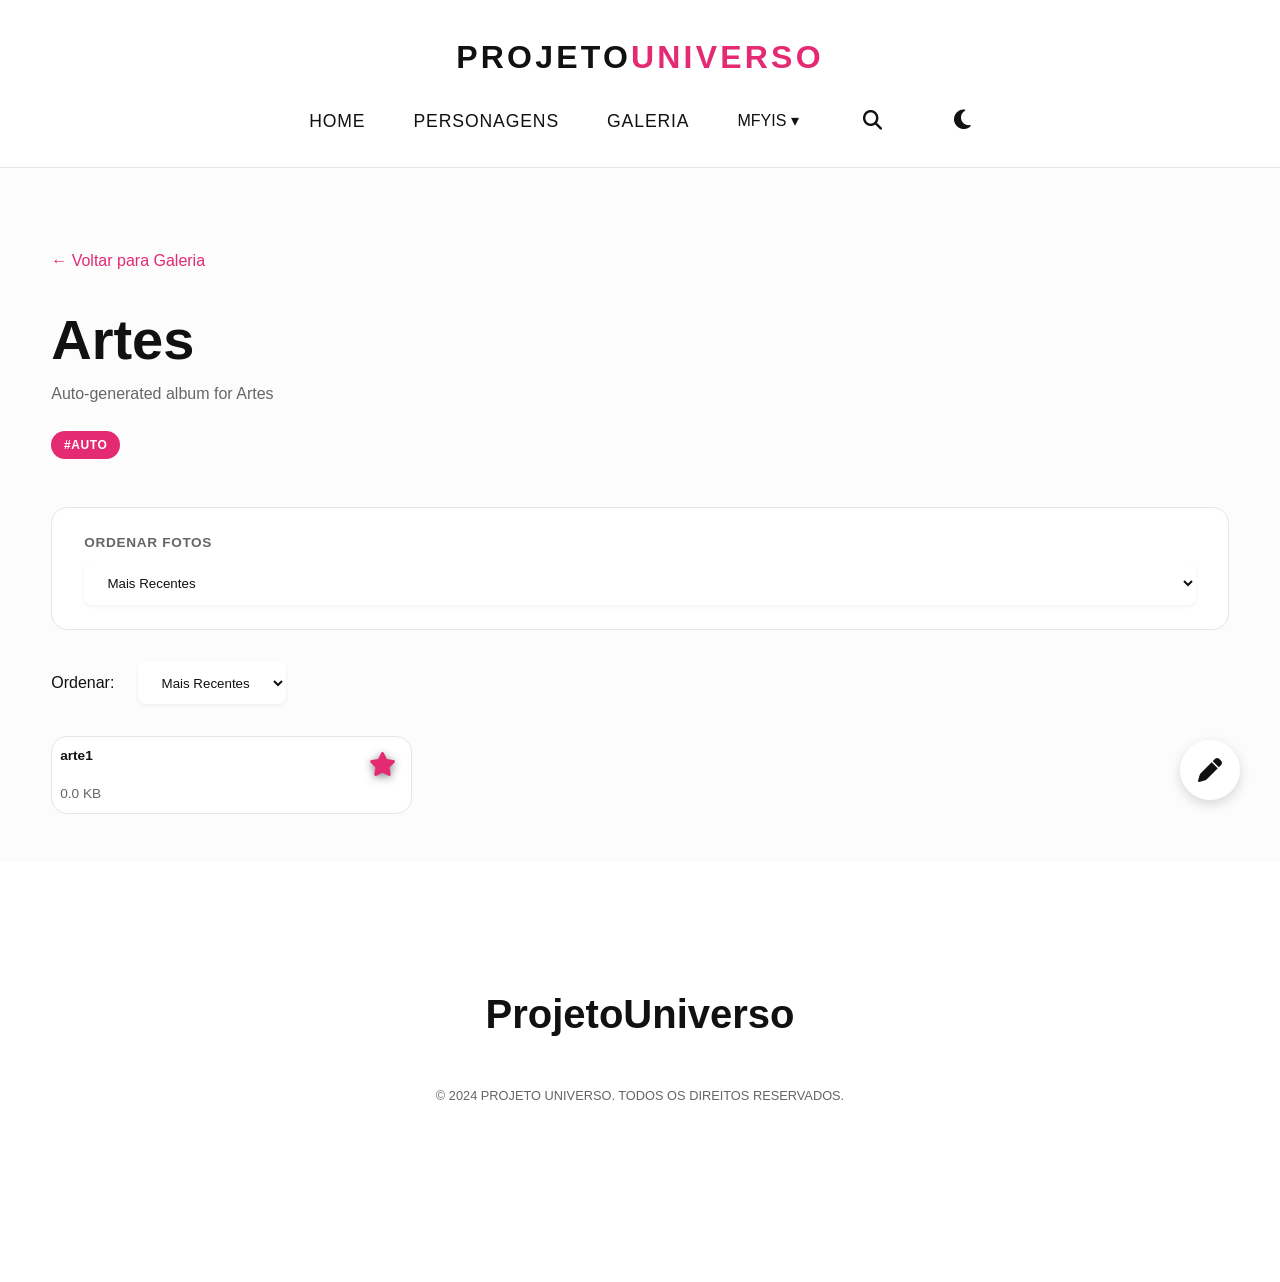
==== album.html @ 07e74000 "Upload inicial da estrutura do SGLM-O" ====
<!DOCTYPE html>
<html lang="pt-BR">
<head>
    <meta charset="UTF-8">
    <meta name="viewport" content="width=device-width, initial-scale=1.0">
    <title>Álbum - Projeto Universo</title>
    <link rel="stylesheet" href="css/style.css">
    <link rel="stylesheet" href="https://cdnjs.cloudflare.com/ajax/libs/font-awesome/6.4.0/css/all.min.css">
</head>
<body>
    <div id="app-header"></div>

    <main class="container">
        <a href="galeria.html" style="display: inline-block; margin-bottom: 2rem; margin-top:2rem; color: var(--color-primary); text-decoration: none;">← Voltar para Galeria</a>

        <section class="gallery-header" style="display: flex; flex-direction: column; gap: 1rem; margin-bottom: 3rem;">
            <div>
                <h1 id="album-title" style="color:var(--color-text-main); margin-bottom: 0.5rem;">Carregando Álbum...</h1>
                <p id="album-desc" style="color: var(--color-text-muted);"></p>
                
                <div id="album-tags-container" style="margin-top: 1.5rem; display: flex; gap: 0.5rem; flex-wrap: wrap;">
                    </div>

                <div id="album-tags-editor" style="display: none; margin-top: 1rem; gap: 1rem; align-items: center; flex-wrap: wrap;">
                    <input type="text" id="album-tags-input" class="toolbar-select" placeholder="Ex: lore, oficial, spoiler" style="width: 300px; border: 1px solid var(--color-border) !important;">
                    <button id="btn-save-tags" class="btn" style="padding: 0.8rem 1.5rem; font-size: 0.85rem;"><i class="fa-solid fa-floppy-disk"></i> Salvar Tags</button>
                </div>
            </div>
        </section>

        <div class="gallery-toolbar minimal-panel" style="padding: 1.5rem 2rem; display: flex; gap: 2rem; align-items: center; flex-wrap: wrap;">
            <div style="display: flex; flex-direction: column; gap: 0.5rem; width: 100%;">
                <label style="color:var(--color-text-muted); font-size: 0.85rem; font-weight: 600; text-transform: uppercase; letter-spacing: 0.05em;">Ordenar Fotos</label>
                <select id="sort-photos" class="toolbar-select">
                    <option value="date-desc">Mais Recentes</option>
                    <option value="date-asc">Mais Antigas</option>
                    <option value="name-asc">Nome A-Z</option>
                </select>
            </div>
        </div>

        <div class="gallery-toolbar">
            <label style="color:var(--color-text-main);">Ordenar:</label>
            <select id="sort-photos" class="toolbar-select">
                <option value="date-desc">Mais Recentes</option>
                <option value="date-asc">Mais Antigas</option>
                <option value="name-asc">Nome A-Z</option>
            </select>
        </div>

        <section id="photos-container" class="photos-grid">
            <!-- Dynamically populated by JS -->
        </section>
    </main>

    <!-- Advanced Photo Viewer Modal -->

    <!-- SGLM-O Asset Inspection Modal -->
    <div id="photo-modal" class="photo-modal" role="dialog" aria-modal="true">
        <button class="modal-close" id="modal-close" aria-label="Fechar">×</button>
        <button class="modal-nav prev" id="modal-prev" aria-label="Anterior">‹</button>
        <button class="modal-nav next" id="modal-next" aria-label="Próximo">›</button>

        <div class="modal-split">
            <div class="modal-img-container">
                <img id="modal-img" class="modal-img" src="" alt="View">
            </div>
            <div class="modal-sidebar">
                <h2 id="modal-title" style="margin-top:0;">Photo Name</h2>
                <div class="modal-meta" style="color:var(--color-text-muted); font-size:0.9rem; margin-bottom: 2rem;">
                    <span id="modal-filesize"></span> • <span id="modal-date"></span>
                </div>

                <div id="modal-desc" style="line-height:1.6; margin-bottom: 2rem;">
                    <!-- Description injected here via parseLoreText -->
                </div>

                <button id="modal-set-cover" class="btn" style="width:100%;"><i class="fa-solid fa-star"></i> Definir como Capa</button>

                <div class="modal-controls" style="display:flex; justify-content:center; gap:1rem; margin-top:2rem;">
                    <button id="modal-zoom-out" class="btn btn-outline" style="padding:0.5rem 1rem;">- Zoom</button>
                    <button id="modal-zoom-in" class="btn btn-outline" style="padding:0.5rem 1rem;">+ Zoom</button>
                </div>
            </div>
        </div>
    </div>

    <button id="btn-edit-mode" class="fab-edit" title="Modo de Edição"><i class="fa-solid fa-pen"></i></button>

    <div id="app-footer"></div>

    <script src="js/database.js"></script>
    <script src="js/gallery-data.js"></script>
    <script src="vendor/Sortable.min.js"></script>
    <script src="js/main.js"></script>
</body>
</html>
---- css/style.css ----
:root {
    --color-bg-main: #FCFCFC; /* Branco ultra limpo */
    --color-surface: #FFFFFF; /* Superfícies puras */
    --color-primary: #E32A73; /* Rosa Vibrante */
    --color-text-main: #111111; /* Quase preto */
    --color-text-muted: #666666; /* Texto secundário */
    --color-border: #E5E5E5; /* Borda sutil */

    --border-radius-minimal: 16px;
    --transition-smooth: all 0.3s ease;
    --shadow-hover: 0 8px 30px rgba(0, 0, 0, 0.05);
}

@font-face {
    font-family: 'EuropaGroteskSH';
    src: url('../fonts/EuropaGroteskSH.woff2') format('woff2'),
         url('../fonts/EuropaGroteskSH.ttf') format('truetype');
    font-weight: normal;
    font-style: normal;
}

* {
    margin: 0;
    padding: 0;
    box-sizing: border-box;
}

body {
    font-family: 'EuropaGroteskSH', 'Inter', 'Helvetica Neue', sans-serif;
    background-color: var(--color-bg-main);
    color: var(--color-text-main);
    line-height: 1.6;
    overflow-x: hidden;
    display: flex;
    flex-direction: column;
    min-height: 100vh;
}

a {
    text-decoration: none;
    color: inherit;
    transition: var(--transition-smooth);
}

a:hover {
    color: var(--color-primary);
}

h1, h2, h3, h4 {
    color: var(--color-text-main);
    font-weight: 700;
    line-height: 1.2;
}

h1 {
    font-size: 3.5rem;
    margin-bottom: 1rem;
}

h2 {
    font-size: 2.5rem;
    margin-bottom: 1rem;
}

p {
    color: var(--color-text-muted);
}

/* Header Global Centralizado */
.global-header {
    position: sticky;
    top: 0;
    z-index: 9999;
    /* Alterado para usar a variável dinâmica de superfície */
    background-color: var(--color-surface); 
    backdrop-filter: blur(8px);
    /* Alterado para usar a variável dinâmica de borda */
    border-bottom: 1px solid var(--color-border);
    padding: 2rem;
    display: flex;
    flex-direction: column;
    align-items: center;
    gap: 1.5rem;
}

.global-header .logo {
    font-size: 2rem;
    font-weight: bold;
    color: var(--color-text-main);
    text-transform: uppercase;
    letter-spacing: 0.1em;
}

.global-header .logo span {
    color: var(--color-primary);
}

.global-header .nav-links {
    display: flex;
    flex-wrap: wrap; justify-content: center; gap: 3rem;
}

.global-header .nav-links a {
    font-weight: 500;
    font-size: 1.1rem;
    text-transform: uppercase;
    letter-spacing: 0.05em;
    position: relative;
}



/* Dropdown Menu */
.dropdown {
    position: relative;
    display: inline-block;
}

.dropdown-content {
    display: none;
    position: absolute;
    background-color: var(--color-surface);
    min-width: 160px;
    box-shadow: var(--shadow-hover);
    z-index: 1;
    border: 1px solid var(--color-border);
    border-radius: 8px;
    top: 100%;
    left: 50%;
    transform: translateX(-50%);
    padding: 0.5rem 0;
}

.dropdown-content a {
    color: var(--color-text-main);
    padding: 0.8rem 1rem;
    text-decoration: none;
    display: block;
    font-size: 0.9rem !important;
    text-align: center;
}

.dropdown-content a:hover {
    background-color: var(--color-border); /* Para respeitar o Dark Mode */
    color: var(--color-primary);
}

.dropdown:hover .dropdown-content {
    display: block;
}

/* Blindagem Visual de Imagens */
.img-wrapper {
    overflow: hidden;
    position: relative;
    width: 100%;
    background-color: #F0F0F0; /* Fallback */
    border-radius: inherit;
}

.img-responsive {
    width: 100%;
    height: 100%;
    max-width: 100%;
    object-fit: cover;
    display: block;
}

.aspect-square { aspect-ratio: 1/1; }
.aspect-portrait { aspect-ratio: 4/5; }
.aspect-landscape { aspect-ratio: 16/9; }
.aspect-cinematic { aspect-ratio: 21/9; }
.img-circle { aspect-ratio: 1/1; border-radius: 50%; }

/* Lore & Layout Utilities */
.feature-block {
    display: flex;
    flex-wrap: wrap;
    align-items: center;
    gap: 4rem;
    padding: 6rem 0;
}

.feature-block > * {
    flex: 1 1 400px;
}

.feature-block.alt-reverse {
    flex-direction: row-reverse;
}

.badges-row {
    display: flex;
    justify-content: center;
    gap: 4rem;
    padding: 6rem 0;
    flex-wrap: wrap;
}

.badge-item {
    text-align: center;
    width: 200px;
}

.badge-item h4 {
    margin-top: 1.5rem;
    color: var(--color-text-main);
}

.wide-banner {
    padding: 6rem 0;
}

.grid-complex {
    display: grid;
    grid-template-columns: 1fr 2fr 1fr;
    gap: 3rem;
    align-items: center;
    padding: 6rem 0;
}

.footer-cards {
    display: grid;
    grid-template-columns: repeat(auto-fit, minmax(300px, 1fr));
    gap: 2rem;
    padding: 4rem 0;
}

/* Footer Global */
.global-footer {
    margin-top: auto;
    background-color: var(--color-surface);
    color: #FFFFFF;
    padding: 5rem 2rem;
    text-align: center;
}

.global-footer h3 {
    color: #FFFFFF;
    font-size: 1.8rem;
    margin-bottom: 1rem;
    letter-spacing: 0.05em;
}

.global-footer p {
    color: #888888;
    margin-bottom: 3rem;
    max-width: 600px;
    margin-left: auto;
    margin-right: auto;
    font-size: 1.1rem;
}

.global-footer .copyright {
    font-size: 0.9rem;
    border-top: 1px solid #333333;
    padding-top: 2rem;
    color: #555555;
    text-transform: uppercase;
    letter-spacing: 0.1em;
}

/* Utilidade Minimalista para Blocos */
.minimal-panel {
    background-color: var(--color-surface);
    border: 1px solid var(--color-border);
    border-radius: var(--border-radius-minimal);
    transition: var(--transition-smooth);
}

.minimal-panel:hover {
    box-shadow: var(--shadow-hover);
    transform: translateY(-2px);
}

/* Layout Base - Bento Grid */
.container {
    max-width: 1600px;
    margin: 0 auto;
    width: 92%; padding: 3rem 0;
    flex: 1;
}

.bento-grid {
    display: grid;
    grid-template-columns: repeat(12, 1fr);
    grid-auto-rows: minmax(250px, auto);
    gap: 2rem;
}

.bento-item {
    border-radius: var(--border-radius-minimal);
    overflow: hidden;
    position: relative;
    padding: 3rem;
}

/* Mega Home Dynamic Blocks */
.mega-hero {
    grid-column: span 12;
    position: relative;
    border-radius: var(--border-radius-minimal);
    overflow: hidden;
    min-height: 400px;
    display: flex;
    align-items: center;
    justify-content: center;
}

.mega-hero .content-overlay {
    position: absolute;
    z-index: 2;
    text-align: center;
    background: rgba(255, 255, 255, 0.85);
    padding: 3rem 4rem;
    border-radius: 12px;
    backdrop-filter: blur(10px);
    box-shadow: var(--shadow-hover);
}

.mega-release {
    grid-column: span 6;
    display: flex;
    flex-direction: column;
    align-items: center;
    justify-content: center;
    padding: 3rem;
    text-align: center;
    background: var(--color-surface);
}

/* JOIA DO PROJETO: Motor de Citações (Pop-out) */
.quote-engine-block {
    grid-column: span 12;
    background-color: #F8F8F8;
    border: 1px solid var(--color-border);
    border-radius: var(--border-radius-minimal);
    position: relative;
    overflow: visible; /* CRITICAL for pop-out effect */
    display: flex;
    align-items: center;
    padding: 2.5rem 4rem;
    box-shadow: inset 0 0 50px rgba(0,0,0,0.02);
}

.quote-engine-block .quote-content {
    flex: 1;
    z-index: 2;
    padding-right: 250px; /* Space for the image */
}

.quote-text {
    font-size: 2.2rem;
    font-style: italic;
    color: var(--color-text-main);
    line-height: 1.3;
    margin-bottom: 100px;
    position: relative;
}

.quote-text::before {
    content: '"';
    font-size: 5rem;
    color: var(--color-primary);
    opacity: 0.2;
    position: absolute;
    top: -30px;
    left: -20px;
}

.quote-engine-block .character-popout {
    position: absolute;
    right: 20px;
    bottom: 0;
    width: 350px;
    z-index: 3;
    pointer-events: none; /* Let clicks pass through if needed */
    filter: drop-shadow(-10px 10px 20px rgba(0,0,0,0.15));
    transform: translateY(20px) scale(1.05); /* The Pop-out magic */
}

/* Mosaico Galeria */
.gallery-mosaic {
    grid-column: span 12;
    display: grid;
    grid-template-columns: 1fr 1fr 1fr 1fr;
    gap: 1rem;
    padding: 0; /* No padding, pure images */
    border: none;
    background: transparent;
}

.mosaic-item {
    border-radius: 12px;
    overflow: hidden;
    height: 100%;
}

/* Creator Status */
.creator-status-card {
    grid-column: span 6;
    background: var(--color-primary);
    color: #FFFFFF;
    display: flex;
    flex-direction: column;
    justify-content: center;
    padding: 3rem;
}

/* Categories / Personagens Secundários (Zoom Interno) */
.categories-block {
    grid-column: span 12;
    background-color: #F9F9F9;
    padding: 4rem 2rem;
    display: flex;
    justify-content: center;
    align-items: center;
    gap: 4rem;
    flex-wrap: wrap;
    border-radius: var(--border-radius-minimal);
}

.category-circle-wrapper {
    width: 160px;
    height: 160px;
    border-radius: 50%;
    overflow: hidden;
    position: relative;
    margin: 0 auto;
    box-shadow: var(--shadow-hover);
    border: 4px solid var(--color-surface);
}
.category-circle-wrapper img {
    width: 100%;
    height: 100%;
    object-fit: cover;
    transition: transform 0.5s cubic-bezier(0.25, 0.46, 0.45, 0.94);
}
.category-item:hover .category-circle-wrapper img {
    transform: scale(1.18);
}
.category-item {
    text-align: center;
    cursor: pointer;
    transition: var(--transition-smooth);
}
.category-item h4 {
    margin-top: 1rem;
    font-size: 1.1rem;
    color: var(--color-text-main);
}

.creator-status-card h3 {
    color: #FFFFFF;
    font-size: 1.2rem;
    text-transform: uppercase;
    letter-spacing: 0.1em;
    margin-bottom: 1rem;
    opacity: 0.8;
}

.creator-status-card p {
    color: #FFFFFF;
    font-size: 1.4rem;
    font-weight: 500;
}

/* Hub Characters (Masonry/Grid) */
.section-title {
    margin-top: 6rem;
    margin-bottom: 3rem;
    font-size: 3rem;
    padding-bottom: 1.5rem;
    border-bottom: 1px solid var(--color-border);
    text-align: center;
}

.characters-grid {
    display: grid;
    grid-template-columns: repeat(auto-fill, minmax(320px, 1fr));
    gap: 3rem;
}

.character-card {
    position: relative;
    height: 500px;
    background-color: #F9F9F9;
    display: flex;
    flex-direction: column;
    justify-content: flex-end;
    padding: 0;
    overflow: hidden;
}

.character-card img.char-png {
    position: absolute;
    bottom: 0;
    left: 50%;
    transform: translateX(-50%);
    max-height: 100%;
    z-index: 1;
    transition: var(--transition-smooth);
}

.character-card:hover img.char-png {
    transform: translateX(-50%) scale(1.02);
}

.character-card .info {
    position: relative;
    z-index: 2;
    background: var(--color-surface);
    padding: 2rem;
    text-align: center;
    border-top: 1px solid var(--color-border);
}

.character-card .info h3 {
    margin-bottom: 0.5rem;
    font-size: 1.5rem;
}

.character-card .info span {
    font-size: 1rem;
    color: var(--color-text-muted);
    text-transform: uppercase;
    letter-spacing: 0.05em;
}

/* Character Template - Continuous Dossier */
.char-header {
    height: 50vh;
    background-size: cover;
    background-position: center;
    background-color: #F5F5F5;
    border-bottom: 1px solid var(--color-border);
}

.dossier-container {
    max-width: 900px;
    margin: 0 auto;
    width: 92%; padding: 3rem 0;
    background: var(--color-surface);
    border: 1px solid var(--color-border);
    border-top: none;
}

.dossier-title {
    font-size: 4rem;
    text-align: center;
    color: var(--color-text-main);
    margin-bottom: 4rem;
    text-transform: uppercase;
    letter-spacing: 0.05em;
}

.dossier-section {
    padding-bottom: 5rem;
    text-align: center;
}

.dossier-section h2 {
    font-size: 2rem;
    color: var(--color-primary);
    margin-bottom: 2.5rem;
    text-transform: uppercase;
    letter-spacing: 0.1em;
}

.dossier-separator {
    border: none;
    height: 1px;
    background: linear-gradient(to right, transparent, var(--color-border), transparent);
    margin: 0 auto 5rem;
    width: 60%;
}

.data-grid {
    display: grid;
    grid-template-columns: repeat(auto-fit, minmax(200px, 1fr));
    gap: 2rem;
    text-align: center;
}

.data-row {
    margin-bottom: 100px;
}

.data-row strong {
    color: var(--color-text-main);
    display: block;
    font-size: 1rem;
    text-transform: uppercase;
    letter-spacing: 0.1em;
    margin-bottom: 0.5rem;
}

.data-row p {
    font-size: 1.1rem;
    color: var(--color-text-muted);
}

.relation-card {
    background-color: #F9F9F9;
    border: 1px solid var(--color-border);
    padding: 2.5rem;
    border-radius: var(--border-radius-minimal);
    margin-bottom: 100px;
    text-align: center;
}

.relation-card h4 {
    font-size: 1.5rem;
    color: var(--color-primary);
    margin-bottom: 1rem;
}

.gallery-grid {
    display: grid;
    grid-template-columns: repeat(auto-fill, minmax(320px, 1fr));
    gap: 1.5rem;
}

.gallery-item {
    width: 100%;
    aspect-ratio: 1;
    object-fit: cover;
    border-radius: var(--border-radius-minimal);
    border: 1px solid var(--color-border);
}

/* =========================================
   SGLM-O: PREMIUM DARK MODE
   ========================================= */
body.dark-mode {
    /* Paleta Base Sofisticada (Pretos profundos e Cinzas elegantes) */
    --color-bg-main: #09090B; /* Preto absoluto pro fundo da página */
    --color-surface: #18181B; /* Cinza chumbo para os painéis e cards */
    --color-text-main: #FAFAFA; /* Branco puro para alto contraste na leitura */
    --color-text-muted: #A1A1AA; /* Cinza prateado para subtítulos */
    --color-border: #27272A; /* Borda quase invisível, só para dar volume */
    --shadow-hover: 0 8px 30px rgba(0, 0, 0, 0.6); /* Sombra mais densa */
}

body.dark-mode .mega-hero .content-overlay {
    background: rgba(17, 17, 17, 0.85); /* Fundo escuro com a mesma transparência */
}

/* 1. Header & Glassmorphism no Dark Mode */
body.dark-mode .global-header {
    background-color: rgba(9, 9, 11, 0.85) !important;
    border-bottom: 1px solid var(--color-border) !important;
}

body.dark-mode .dropdown-content {
    background-color: var(--color-surface) !important;
    border-color: transparent !important; /* Remove a bordinha visível */
    box-shadow: 0 10px 40px rgba(0, 0, 0, 0.6) !important; /* Sombra premium para dar profundidade */
}

/* 2. Seamless Dark Mode (Efeito "Sem Caixas") */
body.dark-mode .quote-engine-block,
body.dark-mode .categories-block,
body.dark-mode .character-card,
body.dark-mode .relation-card,
body.dark-mode .minimal-panel {
    background-color: transparent !important;
    border-color: transparent !important;
    box-shadow: none !important;
}

body.dark-mode .character-card .info {
    background-color: transparent !important;
    border-top: none !important;
}

body.dark-mode .category-circle-wrapper {
    border-color: transparent !important;
    background-color: transparent !important;
}

/* 3. Ajuste fino de Contrastes Específicos */
body.dark-mode .toast-message {
    background-color: var(--color-surface) !important;
    color: var(--color-text-main) !important;
    border-left: 4px solid var(--color-primary) !important;
}

/* =========================================
   HOTFIX: CORREÇÃO DOS ESPAÇAMENTOS QUEBRADOS
   ========================================= */
.quote-text { margin-bottom: 2rem !important; }
.data-row { margin-bottom: 2rem !important; }
.relation-card { margin-bottom: 2rem !important; }
.gallery-toolbar { margin-bottom: 2rem !important; }

/* 4. Suavização de Imagens Brilhantes (Opcional, mas muito premium) */
body.dark-mode img {
    filter: brightness(0.9) contrast(1.1);
    transition: filter 0.3s ease;
}

body.dark-mode img:hover {
    filter: brightness(1) contrast(1);
}

.manga-container {
    max-width: 800px;
    margin: 0 auto;
    display: flex;
    flex-direction: column;
}

.manga-page {
    width: 100%;
    display: block;
    margin: 0;
}

/* Utilities */
.btn {
    display: inline-block;
    padding: 1rem 2.5rem;
    background-color: var(--color-primary);
    color: #FFFFFF !important;
    border-radius: 8px;
    font-weight: 600;
    transition: var(--transition-smooth);
    border: none;
    cursor: pointer;
    text-transform: uppercase;
    letter-spacing: 0.05em;
}

.btn:hover {
    background-color: #c21e5e;
    color: #FFFFFF !important;
    transform: translateY(-2px);
    box-shadow: var(--shadow-hover);
}

.btn-outline {
    background-color: transparent;
    color: var(--color-text-main) !important;
    border: 1px solid var(--color-border);
}

.btn-outline:hover {
    border-color: var(--color-primary);
    background-color: var(--color-primary);
    color: #FFFFFF !important;
}

.text-center {
    text-align: center;
    margin-bottom: 3rem;
}
/* SGLM-O PREMIUM MINIMALIST & GALLERY ARMOR */

.img-container {
    aspect-ratio: 1 / 1;
    overflow: hidden;
    border-radius: 8px;
    background-color: var(--color-surface);
    position: relative;
}

.img-fit {
    width: 100%;
    height: 100%;
    object-fit: cover;
    display: block;
}

/* RARITY BADGES */
.rarity-badge {
    position: absolute;
    top: 10px;
    left: 10px;
    width: 20px;
    height: 20px;
    border-radius: 50%;
    z-index: 10;
    box-shadow: 0 2px 4px rgba(0,0,0,0.3);
    border: 2px solid rgba(255,255,255,0.8);
}

.rarity-common { background-color: #A0A0A0; }
.rarity-rare { background-color: #4A90E2; }
.rarity-epic { background-color: #9013FE; }
.rarity-legendary { background-color: #F5A623; }

.rarity-aurora {
    background: linear-gradient(45deg, #E32A73, #500020, #E32A73);
    background-size: 200% 200%;
    animation: auroraFlow 3s ease infinite;
}

@keyframes auroraFlow {
    0% { background-position: 0% 50%; }
    50% { background-position: 100% 50%; }
    100% { background-position: 0% 50%; }
}

/* GALLERY GRID LAYOUTS */
.gallery-toolbar {
    display: flex;
    gap: 1.5rem;
    margin-bottom: 100px;
    align-items: center;
    flex-wrap: wrap;
}

.albums-grid {
    display: grid;
    grid-template-columns: repeat(auto-fill, minmax(320px, 1fr));
    gap: 3rem; /* 3rem minimum gap enforced */
}

.album-card {
    display: flex;
    flex-direction: column;
    gap: 0.5rem;
    cursor: pointer;
    transition: transform 0.2s;
}

.album-card:hover {
    transform: translateY(-5px);
}

.album-labels {
    font-size: 0.85rem;
    color: var(--color-text-muted);
    display: flex;
    justify-content: space-between;
}

.album-title {
    font-weight: 600;
    color: var(--color-text-main);
    margin: 0;
}

.photos-grid {
    display: grid;
    grid-template-columns: repeat(auto-fill, minmax(320px, 1fr));
    gap: 3rem; /* Enforced */
}

.photo-card {
    display: flex;
    flex-direction: column;
    gap: 0.5rem;
    position: relative;
}

.photo-card .drag-handle {
    display: none;
    position: absolute;
    top: 10px;
    right: 10px;
    background: rgba(0,0,0,0.6);
    color: white;
    width: 30px;
    height: 30px;
    border-radius: 4px;
    text-align: center;
    line-height: 30px;
    cursor: grab;
    z-index: 20;
}

.edit-mode .photo-card .drag-handle {
    display: block;
}

/* ADVANCED PHOTO VIEWER MODAL */
.photo-modal {
    position: fixed;
    top: 0;
    left: 0;
    width: 100%;
    height: 100%;
    background-color: rgba(10, 10, 10, 0.95);
    z-index: 9999;
    display: flex;
    flex-direction: column;
    opacity: 0;
    pointer-events: none;
    transition: opacity 0.3s ease;
}

.photo-modal.active {
    opacity: 1;
    pointer-events: auto;
}

.modal-header {
    display: flex;
    justify-content: flex-end;
    padding: 1.5rem;
}

.modal-close {
    background: none;
    border: none;
    color: white;
    font-size: 2rem;
    cursor: pointer;
}

.modal-body {
    flex: 1;
    display: flex;
    align-items: center;
    justify-content: center;
    position: relative;
    padding: 2rem;
    overflow: hidden;
}

.modal-img {
    max-width: 100%;
    max-height: 100%;
    object-fit: contain; /* Respect original ratio */
    transition: transform 0.3s ease;
}

.modal-nav {
    position: absolute;
    top: 50%;
    transform: translateY(-50%);
    background: rgba(255,255,255,0.1);
    border: none;
    color: white;
    font-size: 3rem;
    padding: 2rem 1rem;
    cursor: pointer;
    transition: background 0.2s;
}

.modal-nav:hover { background: rgba(255,255,255,0.2); }
.modal-nav.prev { left: 0; }
.modal-nav.next { right: 0; }

.modal-footer {
    display: flex;
    justify-content: center;
    gap: 2rem;
    padding: 1.5rem;
    color: white;
}

.modal-footer button {
    background: none;
    border: none;
    color: white;
    font-size: 1.2rem;
    cursor: pointer;
}
/* Floating Dock Controls */
.reader-dock {
    position: fixed;
    bottom: 100px;
    left: 50%;
    transform: translateX(-50%);
    background: rgba(17, 17, 17, 0.85);
    backdrop-filter: blur(10px);
    border: 1px solid #333333;
    padding: 1rem 2rem;
    border-radius: 50px;
    display: flex;
    gap: 1.5rem;
    z-index: 9999;
    box-shadow: 0 10px 30px rgba(0,0,0,0.5);
}

.dock-btn {
    background: none;
    border: none;
    color: #FFFFFF;
    font-size: 1.2rem;
    cursor: pointer;
    transition: color 0.2s;
}

.dock-btn:hover, .dock-btn.active {
    color: var(--color-primary);
}

.dock-divider {
    width: 1px;
    background: #444;
}

.single-page-mode .manga-page {
    display: none;
    max-height: 90vh;
    width: auto;
    max-width: 100%;
    object-fit: contain;
}

.single-page-mode .manga-page.active {
    display: block;
}

.page-nav {
    display: none;
}

.single-page-mode .page-nav {
    display: flex;
    position: fixed;
    top: 50%;
    transform: translateY(-50%);
    background: rgba(0,0,0,0.5);
    color: white;
    border: none;
    font-size: 3rem;
    padding: 2rem 1rem;
    cursor: pointer;
    z-index: 100;
    transition: background 0.3s;
}

.single-page-mode .page-nav:hover {
    background: var(--color-primary);
}

.page-nav.prev { left: 0; border-top-right-radius: 12px; border-bottom-right-radius: 12px; }
.page-nav.next { right: 0; border-top-left-radius: 12px; border-bottom-left-radius: 12px; }

/* SGLM-O Toolbar Override */
.toolbar-select {
    padding: 0.8rem 1.2rem;
    border-radius: 8px;
    border: none !important;
    outline: none !important;
    background-color: var(--color-surface) !important;
    color: var(--color-text-main) !important;
    font-weight: 500;
    cursor: pointer;
    box-shadow: 0 2px 4px rgba(0,0,0,0.05);
    transition: var(--transition-smooth);
}

.toolbar-select:hover {
    box-shadow: var(--shadow-hover);
}

/* SGLM-O FAB & Star Icons */
.fab-edit {
    position: fixed;
    bottom: 100px;
    right: 40px;
    width: 60px;
    height: 60px;
    border-radius: 50%;
    background-color: var(--color-surface);
    color: var(--color-text-main);
    border: none;
    box-shadow: 0 4px 12px rgba(0,0,0,0.15);
    font-size: 1.5rem;
    cursor: pointer;
    z-index: 9999;
    transition: all 0.3s ease;
    display: flex;
    align-items: center;
    justify-content: center;
}

.fab-edit:hover {
    transform: translateY(-5px);
    box-shadow: 0 6px 16px rgba(0,0,0,0.2);
}

.fab-edit.active {
    background-color: var(--color-primary);
    color: #FFFFFF;
}

.cover-star {
    position: absolute;
    top: 15px;
    right: 15px;
    color: #FFFFFF;
    font-size: 1.5rem;
    z-index: 30;
    cursor: pointer;
    opacity: 0;
    transition: all 0.2s ease;
    filter: drop-shadow(0 2px 4px rgba(0,0,0,0.5));
}

.photo-card:hover .cover-star {
    opacity: 0.7;
}

.cover-star:hover {
    opacity: 1 !important;
    transform: scale(1.1);
}

.cover-star.is-cover {
    opacity: 1;
    color: var(--color-primary);
}

.photo-card {
    transition: transform 0.4s ease, opacity 0.4s ease;
}

/* SGLM-O Premium Toast */
.toast-container {
    position: fixed;
    top: 20px;
    left: 50%;
    transform: translateX(-50%);
    z-index: 10000;
    display: flex;
    flex-direction: column;
    gap: 10px;
    pointer-events: none;
}

.toast-message {
    background: #FFFFFF;
    color: var(--color-text-main);
    padding: 1rem 2rem;
    border-radius: 8px;
    border-left: 4px solid var(--color-primary);
    box-shadow: 0 4px 12px rgba(0,0,0,0.15);
    font-weight: 500;
    display: flex;
    align-items: center;
    gap: 1rem;
    pointer-events: auto;
    animation: slideDownToast 0.4s ease forwards;
    transition: opacity 0.4s ease, transform 0.4s ease;
}

.toast-message.hide {
    opacity: 0;
    transform: translateY(-20px);
}

@keyframes slideDownToast {
    from { opacity: 0; transform: translateY(-20px); }
    to { opacity: 1; transform: translateY(0); }
}

/* =========================================
   SGLM-O NATIVE GRID MASONRY
   ========================================= */
.masonry-native-grid {
    display: grid;
    gap: 0 3rem; /* Only horizontal gap, vertical handled by span/auto-rows */
    grid-auto-rows: 10px;
    align-items: start;
}

.masonry-grid-item {
    width: 100%;
    margin-bottom: 2rem; /* Ensure some bottom margin within the span */
    transition: transform 0.2s;
}

/* Allow dynamic height for album photos to preserve aspect ratio */
.album-masonry-img {
    aspect-ratio: auto !important; /* Override 1/1 */
    min-height: 200px;
}

body.dark-mode .omnibar-content,
body.dark-mode .modal-split,
body.dark-mode .lore-popover {
    border-color: transparent !important;
}

/* Fix CSS gap conflicts from old grid classes */
.photos-grid.masonry-native-grid {
    display: grid !important;
}

/* =========================================
   SGLM-O ASSET INSPECTION MODAL (SPLIT-SCREEN)
   ========================================= */
.photo-modal {
    position: fixed;
    top: 0;
    left: 0;
    width: 100%;
    height: 100%;
    background-color: rgba(10, 10, 10, 0.95);
    z-index: 9999;
    opacity: 0;
    pointer-events: none;
    transition: opacity 0.3s ease;
    display: flex;
    justify-content: center;
    align-items: center;
    padding: 2rem;
}

.photo-modal.active {
    opacity: 1;
    pointer-events: auto;
}

.modal-split {
    display: flex;
    width: 100%;
    max-width: 1600px;
    height: 100%;
    max-height: 90vh;
    background-color: var(--color-surface);
    border-radius: 16px;
    overflow: hidden;
    box-shadow: 0 25px 50px -12px rgba(0, 0, 0, 0.5);
}

.modal-img-container {
    flex: 0 0 75%;
    background-color: var(--color-bg-main);
    display: flex;
    align-items: center;
    justify-content: center;
    overflow: hidden;
    position: relative;
    cursor: grab;
}

.modal-img-container:active {
    cursor: grabbing;
}

.modal-img {
    max-width: 100%;
    max-height: 100%;
    object-fit: contain;
    transition: transform 0.1s ease-out;
    transform-origin: center center;
}

.modal-sidebar {
    flex: 0 0 25%;
    padding: 3rem 2rem;
    background-color: var(--color-surface);
    overflow-y: auto;
    border-left: 1px solid var(--color-border);
}

.modal-close {
    position: fixed;
    top: 2rem;
    right: 2rem;
    background: var(--color-surface);
    color: var(--color-text-main);
    border: none;
    width: 50px;
    height: 50px;
    border-radius: 50%;
    font-size: 2rem;
    cursor: pointer;
    z-index: 10000;
    display: flex;
    align-items: center;
    justify-content: center;
    box-shadow: 0 4px 12px rgba(0,0,0,0.15);
    transition: transform 0.2s ease;
}

.modal-close:hover {
    transform: scale(1.1);
    background: var(--color-primary);
    color: #FFF;
}

.modal-nav {
    position: fixed;
    top: 50%;
    transform: translateY(-50%);
    background: var(--color-surface);
    color: var(--color-text-main);
    border: none;
    width: 60px;
    height: 60px;
    border-radius: 50%;
    font-size: 2.5rem;
    cursor: pointer;
    z-index: 10000;
    display: flex;
    align-items: center;
    justify-content: center;
    box-shadow: 0 4px 12px rgba(0,0,0,0.15);
    transition: transform 0.2s ease;
}

.modal-nav:hover {
    transform: translateY(-50%) scale(1.1);
    background: var(--color-primary);
    color: #FFF;
}

.modal-nav.prev { left: 2rem; }
.modal-nav.next { right: calc(25% + 2rem); }

@media (max-width: 1024px) {
    .modal-split { flex-direction: column; }
    .modal-img-container { flex: 0 0 60%; }
    .modal-sidebar { flex: 0 0 40%; border-left: none; border-top: 1px solid var(--color-border); }
    .modal-nav.next { right: 2rem; }
}


/* FIX FOR MODAL VISIBILITY */
.photo-modal {
    position: fixed !important;
    top: 0 !important;
    left: 0 !important;
    width: 100vw !important;
    height: 100vh !important;
    background-color: rgba(10, 10, 10, 0.95) !important;
    z-index: 99999 !important;
    display: flex !important;
    justify-content: center !important;
    align-items: center !important;
    padding: 2rem !important;
    opacity: 0;
    pointer-events: none;
}

.photo-modal.active {
    opacity: 1 !important;
    pointer-events: auto !important;
}

.modal-split {
    display: flex !important;
    flex-direction: row !important;
    width: 100% !important;
    max-width: 1600px !important;
    height: 100% !important;
    max-height: 90vh !important;
    background-color: var(--color-surface) !important;
    border-radius: 16px !important;
    overflow: hidden !important;
    box-shadow: 0 25px 50px -12px rgba(0, 0, 0, 0.5) !important;
    z-index: 100000 !important;
}

.modal-img-container {
    flex: 0 0 75% !important;
    background-color: var(--color-bg-main) !important;
    display: flex !important;
    align-items: center !important;
    justify-content: center !important;
    position: relative !important;
}

.modal-sidebar {
    flex: 0 0 25% !important;
    padding: 3rem 2rem !important;
    background-color: var(--color-surface) !important;
    border-left: 1px solid var(--color-border) !important;
    display: block !important;
}

.modal-close, .modal-nav {
    z-index: 100001 !important;
}

/* =========================================
   SGLM-O OMNIBAR (SEARCH ENGINE)
========================================= */
#omnibar-overlay {
    position: fixed;
    top: 0;
    left: 0;
    width: 100vw;
    height: 100vh;
    background: rgba(0, 0, 0, 0.4);
    backdrop-filter: blur(8px);
    -webkit-backdrop-filter: blur(8px);
    z-index: 9999;
    display: flex;
    justify-content: center;
    align-items: flex-start;
    padding-top: 15vh;
    opacity: 0;
    pointer-events: none;
    transition: opacity 0.3s ease;
}

#omnibar-overlay.active {
    opacity: 1;
    pointer-events: auto;
}

#omnibar {
    width: 90%;
    max-width: 600px;
    background: var(--color-surface);
    border-radius: 12px;
    box-shadow: 0 20px 40px rgba(0,0,0,0.3);
    border: 1px solid var(--color-border);
    overflow: hidden;
    transform: translateY(-20px) scale(0.95);
    transition: transform 0.3s cubic-bezier(0.175, 0.885, 0.32, 1.275);
    display: flex;
    flex-direction: column;
}

#omnibar-overlay.active #omnibar {
    transform: translateY(0) scale(1);
}

#omnibar-input {
    width: 100%;
    border: none;
    padding: 1.5rem;
    font-size: 1.2rem;
    background: transparent;
    color: var(--color-text-main);
    outline: none;
    border-bottom: 1px solid var(--color-border);
    font-family: inherit;
}

#omnibar-input::placeholder {
    color: var(--color-text-muted);
}

#omnibar-results {
    max-height: 400px;
    overflow-y: auto;
    padding: 0.5rem 0;
}

.omnibar-group-title {
    padding: 0.8rem 1.5rem 0.3rem 1.5rem;
    font-size: 0.8rem;
    text-transform: uppercase;
    letter-spacing: 0.05em;
    color: var(--color-primary);
    font-weight: 600;
}

.omnibar-result {
    display: block;
    padding: 1rem 1.5rem;
    color: var(--color-text-main);
    text-decoration: none;
    font-size: 1rem;
    transition: background 0.2s, padding-left 0.2s;
    cursor: pointer;
}

.omnibar-result:hover,
.omnibar-result.selected {
    background: var(--color-bg-main);
    padding-left: 2rem;
    color: var(--color-primary);
}

.omnibar-empty {
    padding: 2rem;
    text-align: center;
    color: var(--color-text-muted);
}
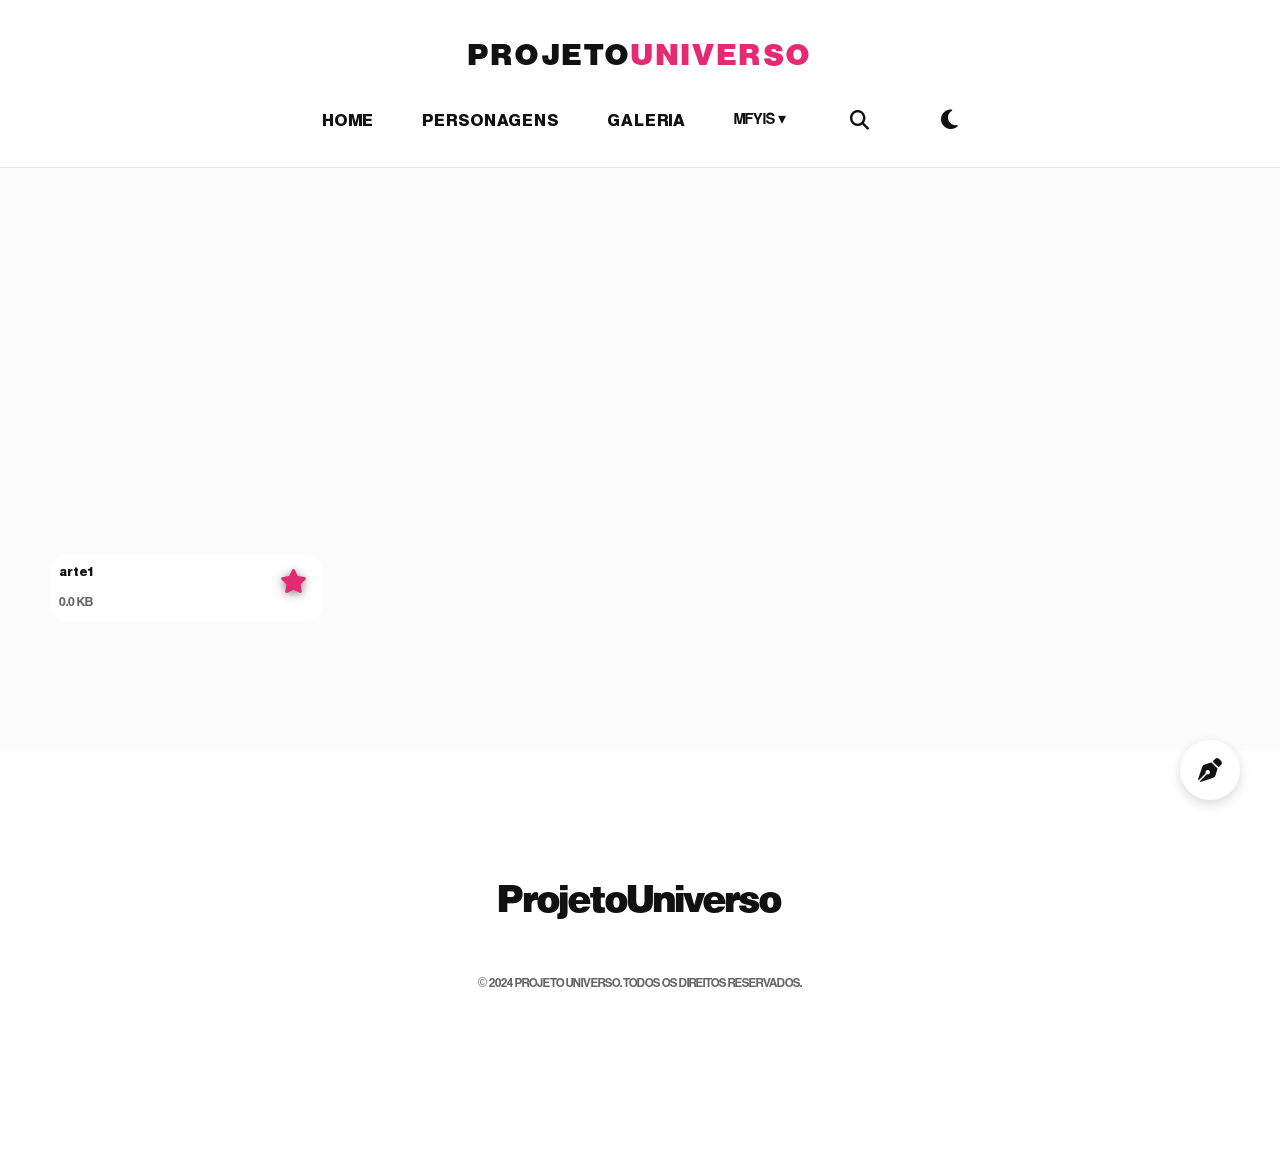
==== commit 4a53ed75: "feat(ui): refatorar galeria.html e album.html com design Ultra Premium - Reescrita completa da \`gal" ====
--- a/album.html
+++ b/album.html
@@ -3,89 +3,83 @@
 <head>
     <meta charset="UTF-8">
     <meta name="viewport" content="width=device-width, initial-scale=1.0">
-    <title>Álbum - Projeto Universo</title>
+    <title>SGLM-O: Álbum Premium</title>
     <link rel="stylesheet" href="css/style.css">
     <link rel="stylesheet" href="https://cdnjs.cloudflare.com/ajax/libs/font-awesome/6.4.0/css/all.min.css">
 </head>
-<body>
+<body class="album-page-body">
     <div id="app-header"></div>
 
     <main class="container">
-        <a href="galeria.html" style="display: inline-block; margin-bottom: 2rem; margin-top:2rem; color: var(--color-primary); text-decoration: none;">← Voltar para Galeria</a>
+        <!-- Dashboard Admin Header -->
+        <section class="admin-dashboard-mode glass-panel reveal" style="margin-top: 2rem;">
+            <a href="galeria.html" class="back-link"><i class="fa-solid fa-arrow-left"></i> Voltar para Galeria</a>
 
-        <section class="gallery-header" style="display: flex; flex-direction: column; gap: 1rem; margin-bottom: 3rem;">
-            <div>
-                <h1 id="album-title" style="color:var(--color-text-main); margin-bottom: 0.5rem;">Carregando Álbum...</h1>
-                <p id="album-desc" style="color: var(--color-text-muted);"></p>
+            <div class="dashboard-header-flex">
+                <div class="dashboard-titles">
+                    <h1 id="album-title">Carregando Álbum...</h1>
+                    <p id="album-desc"></p>
+                    <div id="album-tags-container" class="tags-pill-container"></div>
+                </div>
                 
-                <div id="album-tags-container" style="margin-top: 1.5rem; display: flex; gap: 0.5rem; flex-wrap: wrap;">
+                <div class="dashboard-controls">
+                    <div class="toolbar-group">
+                        <label>Ordenar Fotos</label>
+                        <select id="sort-photos" class="toolbar-select">
+                            <option value="date-desc">Mais Recentes</option>
+                            <option value="date-asc">Mais Antigas</option>
+                            <option value="name-asc">Nome A-Z</option>
+                        </select>
                     </div>
+                </div>
+            </div>
 
-                <div id="album-tags-editor" style="display: none; margin-top: 1rem; gap: 1rem; align-items: center; flex-wrap: wrap;">
-                    <input type="text" id="album-tags-input" class="toolbar-select" placeholder="Ex: lore, oficial, spoiler" style="width: 300px; border: 1px solid var(--color-border) !important;">
-                    <button id="btn-save-tags" class="btn" style="padding: 0.8rem 1.5rem; font-size: 0.85rem;"><i class="fa-solid fa-floppy-disk"></i> Salvar Tags</button>
-                </div>
+            <!-- Editor de tags oculto por padrão -->
+            <div id="album-tags-editor" class="dashboard-tags-editor">
+                <input type="text" id="album-tags-input" class="premium-input" placeholder="Ex: lore, oficial, spoiler">
+                <button id="btn-save-tags" class="btn btn-premium-ghost"><i class="fa-solid fa-floppy-disk"></i> Salvar Tags</button>
             </div>
         </section>
 
-        <div class="gallery-toolbar minimal-panel" style="padding: 1.5rem 2rem; display: flex; gap: 2rem; align-items: center; flex-wrap: wrap;">
-            <div style="display: flex; flex-direction: column; gap: 0.5rem; width: 100%;">
-                <label style="color:var(--color-text-muted); font-size: 0.85rem; font-weight: 600; text-transform: uppercase; letter-spacing: 0.05em;">Ordenar Fotos</label>
-                <select id="sort-photos" class="toolbar-select">
-                    <option value="date-desc">Mais Recentes</option>
-                    <option value="date-asc">Mais Antigas</option>
-                    <option value="name-asc">Nome A-Z</option>
-                </select>
-            </div>
-        </div>
-
-        <div class="gallery-toolbar">
-            <label style="color:var(--color-text-main);">Ordenar:</label>
-            <select id="sort-photos" class="toolbar-select">
-                <option value="date-desc">Mais Recentes</option>
-                <option value="date-asc">Mais Antigas</option>
-                <option value="name-asc">Nome A-Z</option>
-            </select>
-        </div>
-
-        <section id="photos-container" class="photos-grid">
+        <!-- Photos Grid -->
+        <section id="photos-container" class="photos-grid-premium">
             <!-- Dynamically populated by JS -->
         </section>
     </main>
 
-    <!-- Advanced Photo Viewer Modal -->
+    <!-- Premium Lightbox Modal -->
+    <div id="photo-modal" class="photo-modal-premium" role="dialog" aria-modal="true">
+        <div class="modal-blur-backdrop"></div>
 
-    <!-- SGLM-O Asset Inspection Modal -->
-    <div id="photo-modal" class="photo-modal" role="dialog" aria-modal="true">
-        <button class="modal-close" id="modal-close" aria-label="Fechar">×</button>
-        <button class="modal-nav prev" id="modal-prev" aria-label="Anterior">‹</button>
-        <button class="modal-nav next" id="modal-next" aria-label="Próximo">›</button>
+        <button class="modal-close" id="modal-close" aria-label="Fechar"><i class="fa-solid fa-xmark"></i></button>
+        <button class="modal-nav prev" id="modal-prev" aria-label="Anterior"><i class="fa-solid fa-chevron-left"></i></button>
+        <button class="modal-nav next" id="modal-next" aria-label="Próximo"><i class="fa-solid fa-chevron-right"></i></button>
 
         <div class="modal-split">
             <div class="modal-img-container">
                 <img id="modal-img" class="modal-img" src="" alt="View">
             </div>
-            <div class="modal-sidebar">
-                <h2 id="modal-title" style="margin-top:0;">Photo Name</h2>
-                <div class="modal-meta" style="color:var(--color-text-muted); font-size:0.9rem; margin-bottom: 2rem;">
+            <div class="modal-sidebar glass-panel">
+                <h2 id="modal-title">Photo Name</h2>
+                <div class="modal-meta">
                     <span id="modal-filesize"></span> • <span id="modal-date"></span>
                 </div>
 
-                <div id="modal-desc" style="line-height:1.6; margin-bottom: 2rem;">
+                <div id="modal-desc" class="modal-description-area">
                     <!-- Description injected here via parseLoreText -->
                 </div>
 
-                <button id="modal-set-cover" class="btn" style="width:100%;"><i class="fa-solid fa-star"></i> Definir como Capa</button>
+                <button id="modal-set-cover" class="btn btn-premium-ghost w-100"><i class="fa-solid fa-star"></i> Definir como Capa</button>
 
-                <div class="modal-controls" style="display:flex; justify-content:center; gap:1rem; margin-top:2rem;">
-                    <button id="modal-zoom-out" class="btn btn-outline" style="padding:0.5rem 1rem;">- Zoom</button>
-                    <button id="modal-zoom-in" class="btn btn-outline" style="padding:0.5rem 1rem;">+ Zoom</button>
+                <div class="modal-controls-zoom">
+                    <button id="modal-zoom-out" class="btn btn-outline" aria-label="Zoom Out"><i class="fa-solid fa-magnifying-glass-minus"></i></button>
+                    <button id="modal-zoom-in" class="btn btn-outline" aria-label="Zoom In"><i class="fa-solid fa-magnifying-glass-plus"></i></button>
                 </div>
             </div>
         </div>
     </div>
 
-    <button id="btn-edit-mode" class="fab-edit" title="Modo de Edição"><i class="fa-solid fa-pen"></i></button>
+    <button id="btn-edit-mode" class="fab-edit" title="Modo de Edição Dashboard"><i class="fa-solid fa-pen-nib"></i></button>
 
     <div id="app-footer"></div>
 
@@ -94,4 +88,4 @@
     <script src="vendor/Sortable.min.js"></script>
     <script src="js/main.js"></script>
 </body>
-</html>
+</html>
--- a/css/style.css
+++ b/css/style.css
@@ -13,9 +13,22 @@
 
 @font-face {
     font-family: 'EuropaGroteskSH';
-    src: url('../fonts/EuropaGroteskSH.woff2') format('woff2'),
-         url('../fonts/EuropaGroteskSH.ttf') format('truetype');
-    font-weight: normal;
+    src: url('../assets/fonts/EUROPAGROTESKSH-MED.OTF') format('opentype');
+    font-weight: 500;
+    font-style: normal;
+}
+
+@font-face {
+    font-family: 'EuropaGroteskSH';
+    src: url('../assets/fonts/EUROPA GROTESK SH DEMBOL.TTF') format('truetype');
+    font-weight: 600;
+    font-style: normal;
+}
+
+@font-face {
+    font-family: 'EuropaGroteskSH';
+    src: url('../assets/fonts/EUROPA-GROTESK-SH-BOLD.OTF') format('opentype');
+    font-weight: 700;
     font-style: normal;
 }
 
@@ -27,6 +40,9 @@
 
 body {
     font-family: 'EuropaGroteskSH', 'Inter', 'Helvetica Neue', sans-serif;
+    font-weight: 500;
+    -webkit-font-smoothing: antialiased;
+    -moz-osx-font-smoothing: grayscale;
     background-color: var(--color-bg-main);
     color: var(--color-text-main);
     line-height: 1.6;
@@ -50,6 +66,7 @@
     color: var(--color-text-main);
     font-weight: 700;
     line-height: 1.2;
+    letter-spacing: -0.02em;
 }
 
 h1 {
@@ -101,7 +118,7 @@
 }
 
 .global-header .nav-links a {
-    font-weight: 500;
+    font-weight: 600;
     font-size: 1.1rem;
     text-transform: uppercase;
     letter-spacing: 0.05em;
@@ -470,6 +487,8 @@
     margin-top: 6rem;
     margin-bottom: 3rem;
     font-size: 3rem;
+    font-weight: 700;
+    letter-spacing: -0.02em;
     padding-bottom: 1.5rem;
     border-bottom: 1px solid var(--color-border);
     text-align: center;
@@ -547,6 +566,8 @@
 
 .dossier-title {
     font-size: 4rem;
+    font-weight: 700;
+    letter-spacing: 0.05em;
     text-align: center;
     color: var(--color-text-main);
     margin-bottom: 4rem;
@@ -725,11 +746,11 @@
     color: #FFFFFF !important;
     border-radius: 8px;
     font-weight: 600;
+    letter-spacing: 0.05em;
+    text-transform: uppercase;
     transition: var(--transition-smooth);
     border: none;
     cursor: pointer;
-    text-transform: uppercase;
-    letter-spacing: 0.05em;
 }
 
 .btn:hover {
@@ -1470,3 +1491,652 @@
     text-align: center;
     color: var(--color-text-muted);
 }
+
+
+/* SGLM-O Character Name */
+.char-name {
+    font-weight: 700;
+    letter-spacing: -0.02em;
+}
+
+/* =========================================
+   SGLM-O PREMIUM HOME V2 (O CÓDICE)
+   ========================================= */
+
+/* Hero Premium */
+.hero-premium {
+    position: relative;
+    width: 100vw;
+    height: 100vh;
+    display: flex;
+    flex-direction: column;
+    justify-content: center;
+    align-items: center;
+    text-align: center;
+    overflow: hidden;
+    background-color: #050505; /* Fundo extremamente escuro */
+}
+
+/* Fundo da Aurora no Hero */
+.hero-bg-glow {
+    position: absolute;
+    top: 50%;
+    left: 50%;
+    width: 150vw;
+    height: 150vw;
+    transform: translate(-50%, -50%);
+    background: radial-gradient(circle, rgba(227, 42, 115, 0.15) 0%, rgba(5, 5, 5, 1) 70%);
+    z-index: 1;
+    pointer-events: none;
+    animation: pulseGlow 10s infinite alternate cubic-bezier(0.4, 0, 0.2, 1);
+}
+
+@keyframes pulseGlow {
+    0% { transform: translate(-50%, -50%) scale(1); opacity: 0.8; }
+    100% { transform: translate(-50%, -50%) scale(1.1); opacity: 1; }
+}
+
+.hero-content {
+    position: relative;
+    z-index: 2;
+    padding: 2rem;
+    max-width: 800px;
+}
+
+.hero-title {
+    font-family: 'EuropaGroteskSH', sans-serif;
+    font-weight: 700;
+    font-size: clamp(3rem, 8vw, 6rem);
+    color: #FFFFFF;
+    letter-spacing: -0.04em; /* Impactante */
+    margin-bottom: 1rem;
+    line-height: 1.1;
+    text-shadow: 0 4px 20px rgba(0,0,0,0.5);
+}
+
+.hero-subtitle {
+    font-family: 'EuropaGroteskSH', sans-serif;
+    font-weight: 500;
+    font-size: clamp(1rem, 2vw, 1.5rem);
+    color: rgba(255, 255, 255, 0.6); /* text-muted elegante */
+    letter-spacing: 0.02em;
+    margin-bottom: 3rem;
+}
+
+/* Premium Button (CTA) */
+.btn-premium {
+    background-color: var(--color-surface);
+    color: var(--color-text-main);
+    padding: 1.2rem 3rem;
+    border-radius: 50px;
+    font-weight: 600;
+    font-size: 1.1rem;
+    letter-spacing: 0.05em;
+    text-transform: uppercase;
+    border: 1px solid rgba(255, 255, 255, 0.1);
+    box-shadow: 0 0 0 rgba(227, 42, 115, 0);
+    transition: all 0.4s cubic-bezier(0.16, 1, 0.3, 1);
+    cursor: pointer;
+    position: relative;
+    overflow: hidden;
+}
+
+/* O "Molho" do Hover */
+.btn-premium:hover {
+    transform: scale(1.05);
+    background-color: #FFFFFF;
+    color: var(--color-primary);
+    box-shadow: 0 0 30px rgba(227, 42, 115, 0.4);
+}
+
+.scroll-indicator {
+    position: absolute;
+    bottom: 40px;
+    left: 50%;
+    transform: translateX(-50%);
+    z-index: 2;
+    color: rgba(255, 255, 255, 0.3);
+    font-size: 1.5rem;
+    animation: bounceScroll 2s infinite cubic-bezier(0.4, 0, 0.2, 1);
+}
+
+@keyframes bounceScroll {
+    0%, 100% { transform: translate(-50%, 0); opacity: 0.3; }
+    50% { transform: translate(-50%, 10px); opacity: 1; }
+}
+
+
+/* Marquee Premium */
+.marquee-premium {
+    width: 100%;
+    overflow: hidden;
+    padding: 1.5rem 0;
+    background: transparent;
+    border-top: 1px solid rgba(255, 255, 255, 0.05);
+    border-bottom: 1px solid rgba(255, 255, 255, 0.05);
+    display: flex;
+    white-space: nowrap;
+}
+
+.marquee-content {
+    display: flex;
+    animation: marqueeScroll 20s linear infinite;
+}
+
+.marquee-content span {
+    font-family: 'EuropaGroteskSH', sans-serif;
+    font-weight: 700;
+    font-size: 1.2rem;
+    letter-spacing: 0.2em;
+    color: transparent;
+    -webkit-text-stroke: 1px rgba(255, 255, 255, 0.3); /* Outline text */
+    padding: 0 2rem;
+}
+
+@keyframes marqueeScroll {
+    0% { transform: translateX(0); }
+    100% { transform: translateX(-33.33%); } /* Assuming 3 identical spans */
+}
+
+
+/* Bento Grid Modern */
+.bento-container {
+    padding: 6rem 2rem;
+}
+
+.bento-grid-modern {
+    display: grid;
+    grid-template-columns: repeat(12, 1fr);
+    grid-auto-rows: 250px;
+    gap: 1.5rem;
+}
+
+.bento-card {
+    border-radius: 24px;
+    padding: 2.5rem;
+    display: flex;
+    flex-direction: column;
+    justify-content: flex-end;
+    text-decoration: none;
+    position: relative;
+    overflow: hidden;
+}
+
+.bento-large { grid-column: span 12; grid-row: span 2; }
+.bento-medium { grid-column: span 6; grid-row: span 1; }
+
+@media (max-width: 768px) {
+    .bento-medium { grid-column: span 12; }
+    .bento-large { grid-row: span 1; }
+}
+
+/* Glassmorphism */
+.glass-panel {
+    background: rgba(255, 255, 255, 0.03);
+    backdrop-filter: blur(16px);
+    -webkit-backdrop-filter: blur(16px);
+    border: 1px solid rgba(255, 255, 255, 0.05);
+    transition: all 0.5s cubic-bezier(0.16, 1, 0.3, 1);
+}
+
+body.light-mode .glass-panel {
+    background: rgba(0, 0, 0, 0.03);
+    border: 1px solid rgba(0, 0, 0, 0.05);
+}
+body.light-mode .marquee-content span {
+    -webkit-text-stroke: 1px rgba(0, 0, 0, 0.3);
+}
+
+.glass-panel:hover {
+    transform: translateY(-5px) scale(1.02);
+    border-color: rgba(255, 255, 255, 0.2);
+    box-shadow: 0 20px 40px rgba(0,0,0,0.2), inset 0 0 0 1px rgba(227, 42, 115, 0.2);
+}
+body.light-mode .glass-panel:hover {
+    border-color: rgba(0, 0, 0, 0.2);
+    box-shadow: 0 20px 40px rgba(0,0,0,0.05), inset 0 0 0 1px rgba(227, 42, 115, 0.2);
+}
+
+.bento-inner {
+    z-index: 2;
+}
+
+.bento-card i {
+    font-size: 2.5rem;
+    color: var(--color-primary);
+    margin-bottom: auto;
+    display: block;
+    padding-bottom: 2rem;
+    opacity: 0.8;
+    transition: opacity 0.3s;
+}
+
+.bento-card:hover i {
+    opacity: 1;
+}
+
+.bento-card h3 {
+    font-family: 'EuropaGroteskSH', sans-serif;
+    font-weight: 600;
+    font-size: 1.8rem;
+    color: var(--color-text-main);
+    margin-bottom: 0.5rem;
+}
+
+.bento-card p {
+    font-family: 'EuropaGroteskSH', sans-serif;
+    font-weight: 500;
+    color: var(--color-text-muted);
+    font-size: 1rem;
+}
+
+/* System Stats Premium */
+.system-stats-premium {
+    padding: 4rem 2rem 8rem 2rem;
+    border-top: 1px solid var(--color-border);
+}
+
+.stats-row {
+    display: flex;
+    justify-content: space-around;
+    align-items: center;
+    flex-wrap: wrap;
+    gap: 3rem;
+}
+
+.stat-item {
+    text-align: center;
+}
+
+.stat-number {
+    font-family: 'EuropaGroteskSH', sans-serif;
+    font-weight: 700;
+    font-size: clamp(3rem, 5vw, 5rem);
+    color: var(--color-text-main);
+    line-height: 1;
+    letter-spacing: -0.05em;
+}
+
+.stat-label {
+    font-family: 'EuropaGroteskSH', sans-serif;
+    font-weight: 500;
+    font-size: 1rem;
+    text-transform: uppercase;
+    letter-spacing: 0.1em;
+    color: var(--color-text-muted);
+    margin-top: 0.5rem;
+}
+
+/* Scroll Animations */
+.reveal {
+    opacity: 0;
+    transform: translateY(40px);
+    transition: all 0.8s cubic-bezier(0.16, 1, 0.3, 1);
+}
+
+.reveal.active {
+    opacity: 1;
+    transform: translateY(0);
+}
+
+/* Garantir que o header sobreponha a hero section perfeitamente se estiver no topo */
+body.dark-mode .hero-premium h1, body.dark-mode .hero-premium p {
+    /* Já estilizado inline ou herda, apenas para segurança caso haja overrides globais */
+}
+
+/* =========================================
+   SGLM-O PREMIUM GALLERY & ALBUM V2
+   ========================================= */
+
+/* Gallery Header & Toolbar */
+.gallery-header-premium {
+    text-align: center;
+    margin: 4rem 0 2rem 0;
+}
+
+.gallery-header-premium h1 {
+    font-family: 'EuropaGroteskSH', sans-serif;
+    font-weight: 700;
+    font-size: clamp(2.5rem, 5vw, 4rem);
+    letter-spacing: -0.03em;
+    color: var(--color-text-main);
+}
+
+.gallery-header-premium p {
+    font-family: 'EuropaGroteskSH', sans-serif;
+    font-weight: 500;
+    font-size: 1.1rem;
+    color: var(--color-text-muted);
+    letter-spacing: 0.02em;
+}
+
+.gallery-toolbar-premium {
+    padding: 1.5rem 2.5rem;
+    display: flex;
+    gap: 2.5rem;
+    align-items: center;
+    flex-wrap: wrap;
+    margin-bottom: 4rem;
+    border-radius: 20px;
+}
+
+.toolbar-group {
+    display: flex;
+    flex-direction: column;
+    gap: 0.5rem;
+    flex: 1;
+    min-width: 200px;
+}
+
+.toolbar-group label {
+    font-family: 'EuropaGroteskSH', sans-serif;
+    font-weight: 600;
+    font-size: 0.85rem;
+    text-transform: uppercase;
+    letter-spacing: 0.05em;
+    color: var(--color-text-muted);
+}
+
+/* Premium Gallery Grid */
+.gallery-grid-premium {
+    display: grid;
+    grid-template-columns: repeat(auto-fill, minmax(320px, 1fr));
+    gap: 2.5rem;
+}
+
+/* Album Card Premium */
+.album-card-premium {
+    aspect-ratio: 16/9;
+    border-radius: 20px;
+    overflow: hidden;
+    position: relative;
+    display: block;
+    box-shadow: 0 10px 30px rgba(0,0,0,0.1);
+    transition: transform 0.5s cubic-bezier(0.16, 1, 0.3, 1), box-shadow 0.5s;
+    background-color: var(--color-surface);
+}
+
+.album-card-premium:hover {
+    transform: scale(1.03);
+    box-shadow: 0 20px 40px rgba(0,0,0,0.25);
+}
+
+.album-card-bg {
+    width: 100%;
+    height: 100%;
+    object-fit: cover;
+    transition: transform 0.8s cubic-bezier(0.16, 1, 0.3, 1);
+}
+
+.album-card-premium:hover .album-card-bg {
+    transform: scale(1.08);
+}
+
+.album-card-overlay {
+    position: absolute;
+    inset: 0;
+    background: linear-gradient(to top, rgba(0,0,0,0.85) 0%, rgba(0,0,0,0) 60%);
+    opacity: 0;
+    transition: opacity 0.4s ease;
+    display: flex;
+    flex-direction: column;
+    justify-content: flex-end;
+    padding: 1.5rem;
+    z-index: 2;
+}
+
+.album-card-premium:hover .album-card-overlay {
+    opacity: 1;
+}
+
+.album-card-title {
+    font-family: 'EuropaGroteskSH', sans-serif;
+    font-weight: 700;
+    font-size: 1.5rem;
+    color: #FFF;
+    margin-bottom: 0.2rem;
+    letter-spacing: -0.01em;
+}
+
+.album-card-meta {
+    font-family: 'EuropaGroteskSH', sans-serif;
+    font-weight: 500;
+    font-size: 0.9rem;
+    color: rgba(255, 255, 255, 0.7);
+    display: flex;
+    align-items: center;
+    gap: 0.8rem;
+}
+
+/* Skeleton Loading / Shimmer */
+.shimmer {
+    background: linear-gradient(90deg, var(--color-surface) 0%, rgba(255,255,255,0.05) 50%, var(--color-surface) 100%);
+    background-size: 200% 100%;
+    animation: shimmerAnim 2s infinite linear;
+}
+
+body.light-mode .shimmer {
+    background: linear-gradient(90deg, #EEE 0%, #F5F5F5 50%, #EEE 100%);
+    background-size: 200% 100%;
+}
+
+.skeleton-album {
+    aspect-ratio: 16/9;
+    border-radius: 20px;
+}
+
+@keyframes shimmerAnim {
+    0% { background-position: -200% 0; }
+    100% { background-position: 200% 0; }
+}
+
+/* Admin Dashboard Mode (Album View) */
+.admin-dashboard-mode {
+    padding: 2.5rem;
+    border-radius: 24px;
+    margin-bottom: 3rem;
+    background: rgba(10, 10, 10, 0.5); /* Darker admin feel */
+    border: 1px solid rgba(255,255,255,0.08);
+}
+
+body.light-mode .admin-dashboard-mode {
+    background: rgba(255, 255, 255, 0.8);
+    border: 1px solid rgba(0,0,0,0.08);
+}
+
+.dashboard-header-flex {
+    display: flex;
+    justify-content: space-between;
+    align-items: flex-start;
+    flex-wrap: wrap;
+    gap: 2rem;
+    margin-top: 1.5rem;
+}
+
+.dashboard-titles h1 {
+    font-family: 'EuropaGroteskSH', sans-serif;
+    font-weight: 700;
+    font-size: 2.5rem;
+    margin-bottom: 0.5rem;
+    letter-spacing: -0.02em;
+}
+
+.tags-pill-container {
+    display: flex;
+    gap: 0.5rem;
+    flex-wrap: wrap;
+    margin-top: 1rem;
+}
+
+.tag-pill {
+    background: rgba(227, 42, 115, 0.15);
+    color: var(--color-primary);
+    padding: 0.4rem 1rem;
+    border-radius: 50px;
+    font-size: 0.8rem;
+    font-weight: 600;
+    text-transform: uppercase;
+    letter-spacing: 0.05em;
+    border: 1px solid rgba(227, 42, 115, 0.3);
+}
+
+.premium-input {
+    background: transparent;
+    border: 1px solid var(--color-border);
+    color: var(--color-text-main);
+    padding: 0.8rem 1.5rem;
+    border-radius: 12px;
+    font-family: 'EuropaGroteskSH', sans-serif;
+    font-weight: 500;
+    width: 300px;
+    outline: none;
+    transition: border-color 0.3s;
+}
+
+.premium-input:focus {
+    border-color: var(--color-primary);
+}
+
+.btn-premium-ghost {
+    background: transparent;
+    color: var(--color-text-main);
+    border: 1px solid var(--color-border);
+    padding: 0.8rem 1.5rem;
+    border-radius: 12px;
+    font-weight: 600;
+    cursor: pointer;
+    transition: all 0.3s ease;
+}
+
+.btn-premium-ghost:hover {
+    background: var(--color-primary);
+    color: #FFF;
+    border-color: var(--color-primary);
+}
+
+.dashboard-tags-editor {
+    display: none;
+    margin-top: 2rem;
+    gap: 1rem;
+    align-items: center;
+    flex-wrap: wrap;
+    padding-top: 1.5rem;
+    border-top: 1px solid var(--color-border);
+}
+
+/* Album Photos Grid Premium */
+.photos-grid-premium {
+    display: grid;
+    grid-template-columns: repeat(auto-fill, minmax(250px, 1fr));
+    gap: 2rem;
+    margin-bottom: 5rem;
+}
+
+.photo-card-premium {
+    position: relative;
+    border-radius: 16px;
+    overflow: hidden;
+    cursor: pointer;
+    transition: transform 0.3s, box-shadow 0.3s;
+    background: var(--color-surface);
+}
+
+.photo-card-premium:hover {
+    transform: translateY(-5px);
+    box-shadow: 0 15px 30px rgba(0,0,0,0.15);
+}
+
+.photo-card-premium img {
+    width: 100%;
+    height: 100%;
+    object-fit: cover;
+    aspect-ratio: 1/1; /* Base ratio, but allows varying if logic adjusts */
+    display: block;
+}
+
+/* Sortable JS Ghost (Drag & Drop) */
+.sortable-ghost {
+    opacity: 0.4;
+    transform: scale(0.95);
+    background: var(--color-primary) !important;
+    border: 2px dashed #FFF;
+    border-radius: 16px;
+}
+
+/* Lightbox Premium Override */
+.photo-modal-premium {
+    position: fixed !important;
+    top: 0 !important;
+    left: 0 !important;
+    width: 100vw !important;
+    height: 100vh !important;
+    z-index: 99999 !important;
+    display: flex !important;
+    justify-content: center !important;
+    align-items: center !important;
+    padding: 3rem !important;
+    opacity: 0;
+    pointer-events: none;
+    transition: opacity 0.4s ease;
+}
+
+.modal-blur-backdrop {
+    position: absolute;
+    inset: 0;
+    background: rgba(0, 0, 0, 0.6);
+    backdrop-filter: blur(20px) contrast(0.8);
+    -webkit-backdrop-filter: blur(20px) contrast(0.8);
+    z-index: 1;
+}
+
+.photo-modal-premium.active {
+    opacity: 1 !important;
+    pointer-events: auto !important;
+}
+
+.photo-modal-premium .modal-split {
+    z-index: 2;
+    background: transparent !important;
+    box-shadow: none !important;
+}
+
+.photo-modal-premium .modal-img-container {
+    background: transparent !important;
+}
+
+.photo-modal-premium .modal-sidebar {
+    background: rgba(20, 20, 20, 0.75) !important;
+    backdrop-filter: blur(30px);
+    border: 1px solid rgba(255,255,255,0.1) !important;
+    border-radius: 24px;
+    margin-left: 2rem;
+}
+
+body.light-mode .photo-modal-premium .modal-sidebar {
+    background: rgba(255, 255, 255, 0.85) !important;
+    border: 1px solid rgba(0,0,0,0.1) !important;
+}
+
+.photo-modal-premium .modal-close,
+.photo-modal-premium .modal-nav {
+    background: rgba(255, 255, 255, 0.1);
+    backdrop-filter: blur(10px);
+    border: 1px solid rgba(255,255,255,0.2);
+    color: #FFF;
+}
+
+.photo-modal-premium .modal-close:hover,
+.photo-modal-premium .modal-nav:hover {
+    background: var(--color-primary);
+    transform: scale(1.1);
+}
+
+.w-100 { width: 100%; }
+
+/* Edit mode active specific */
+.edit-mode-active .photo-card-premium {
+    cursor: grab;
+}
+.edit-mode-active .photo-card-premium:active {
+    cursor: grabbing;
+}
